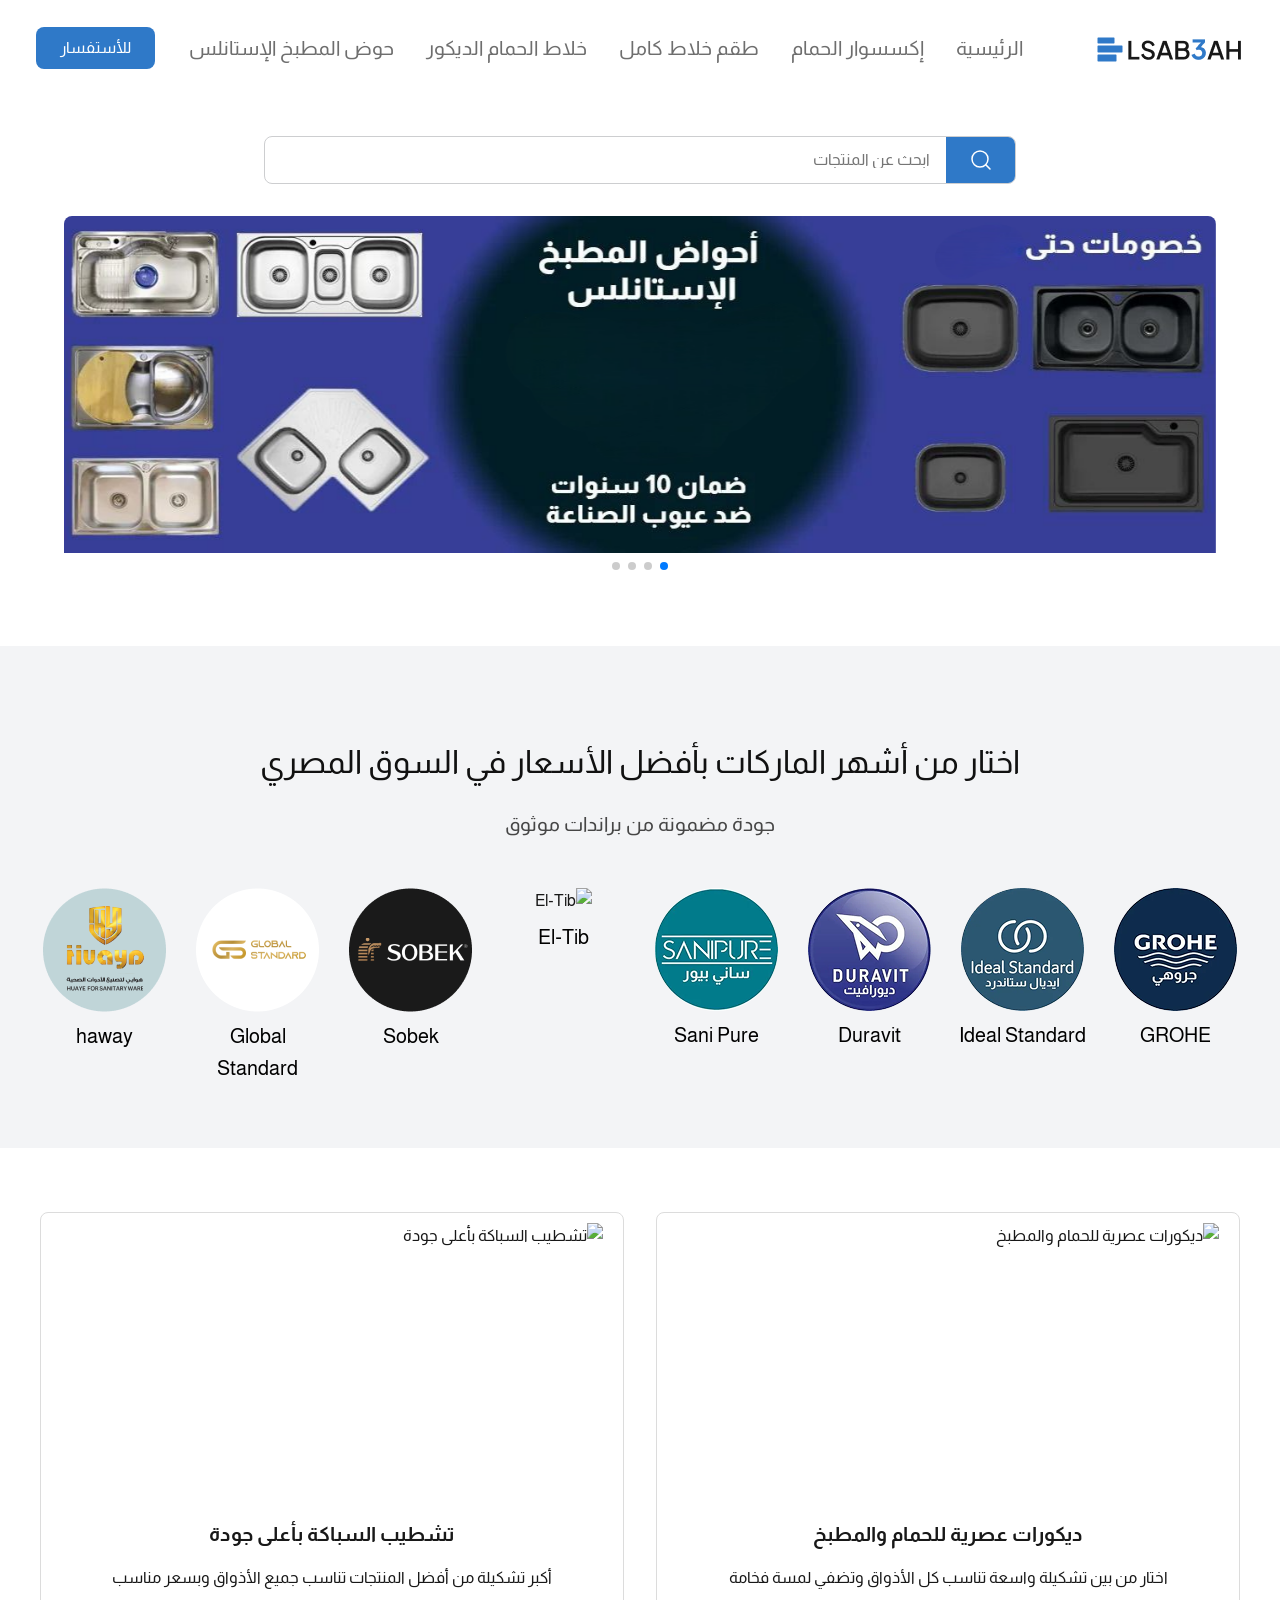
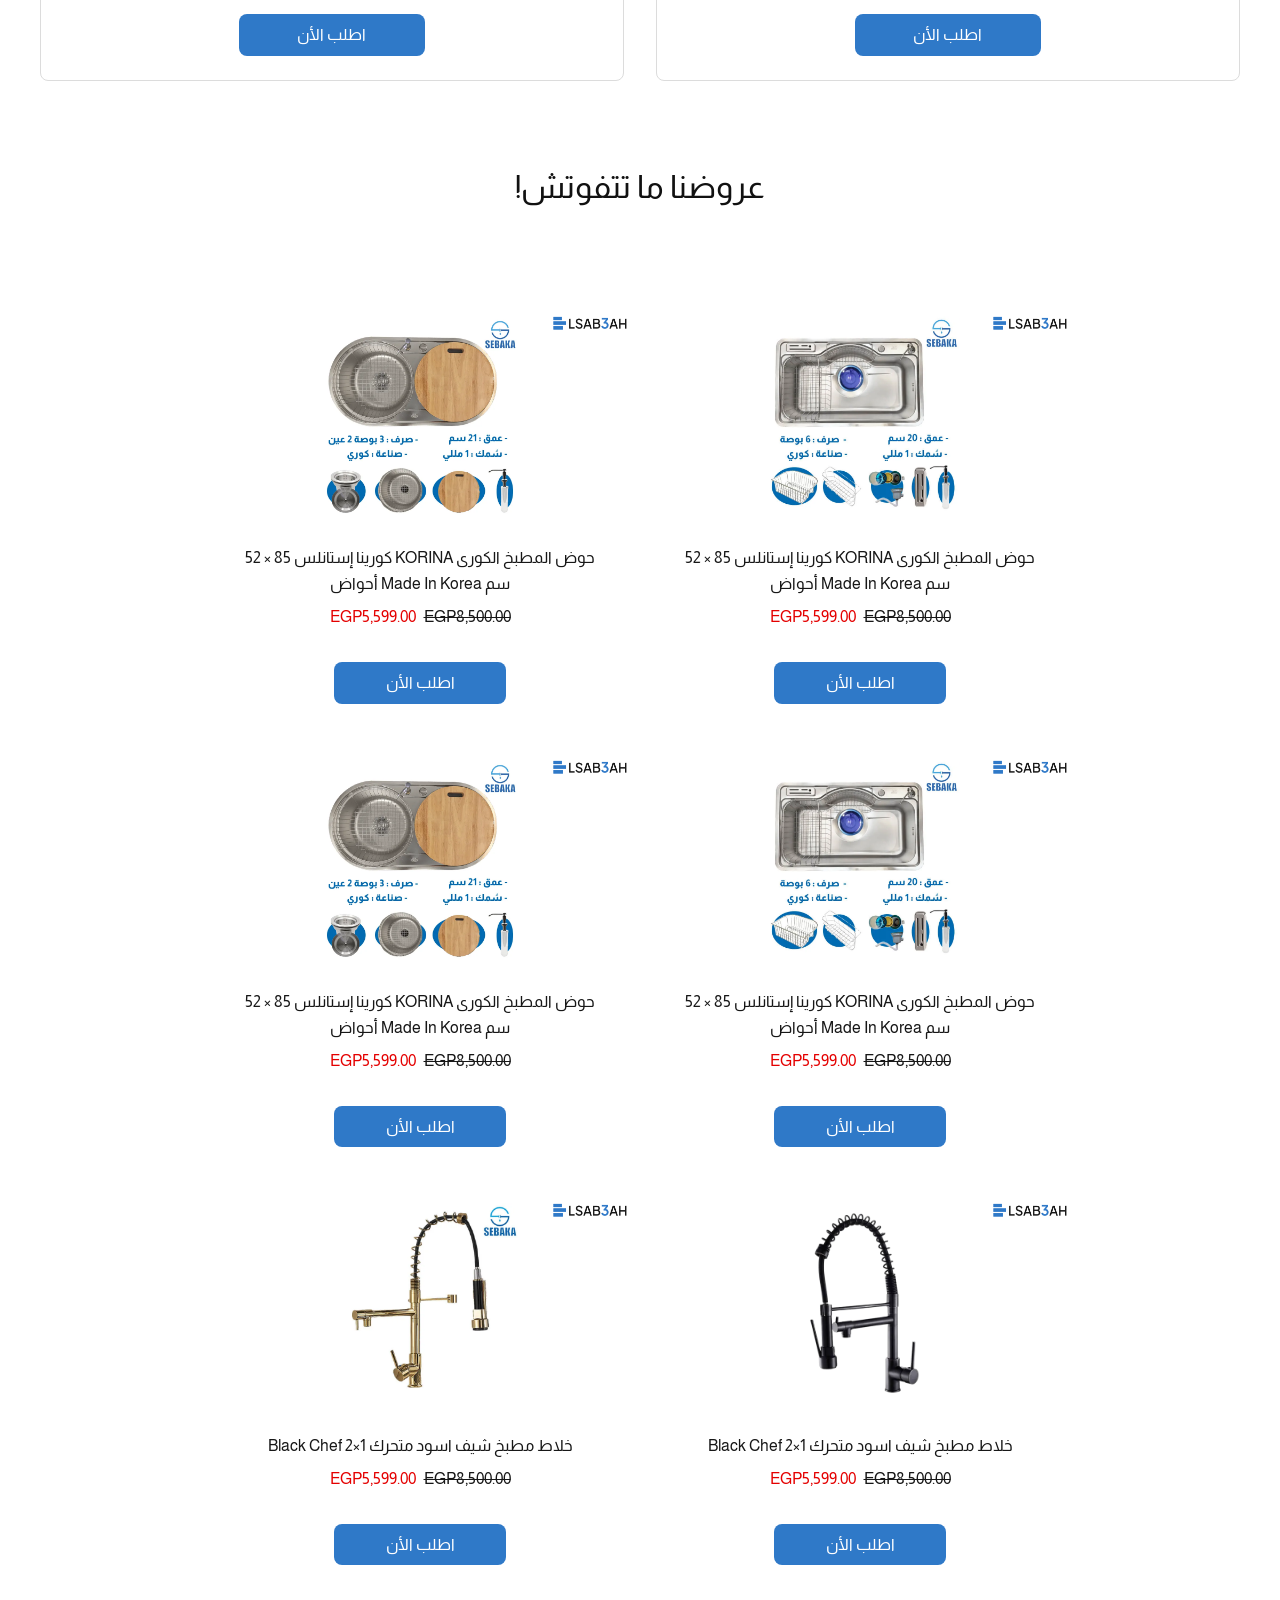
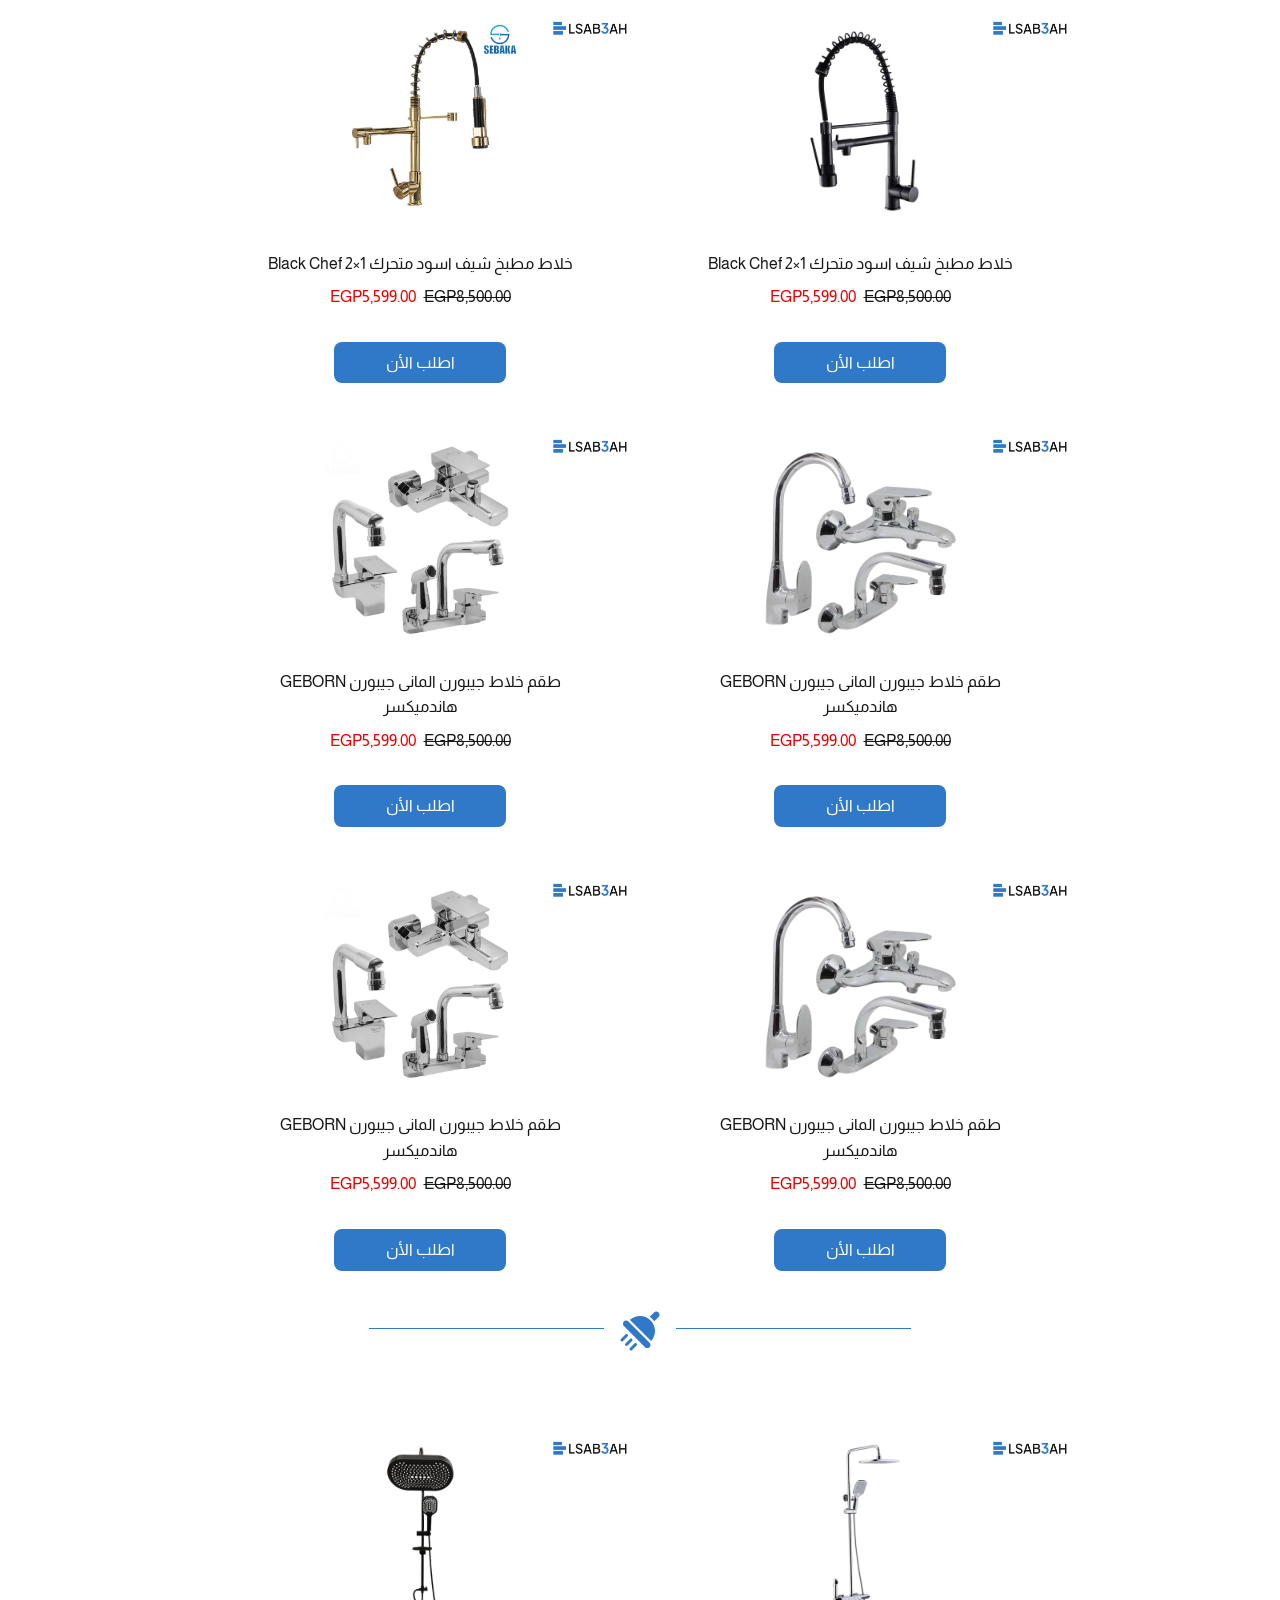
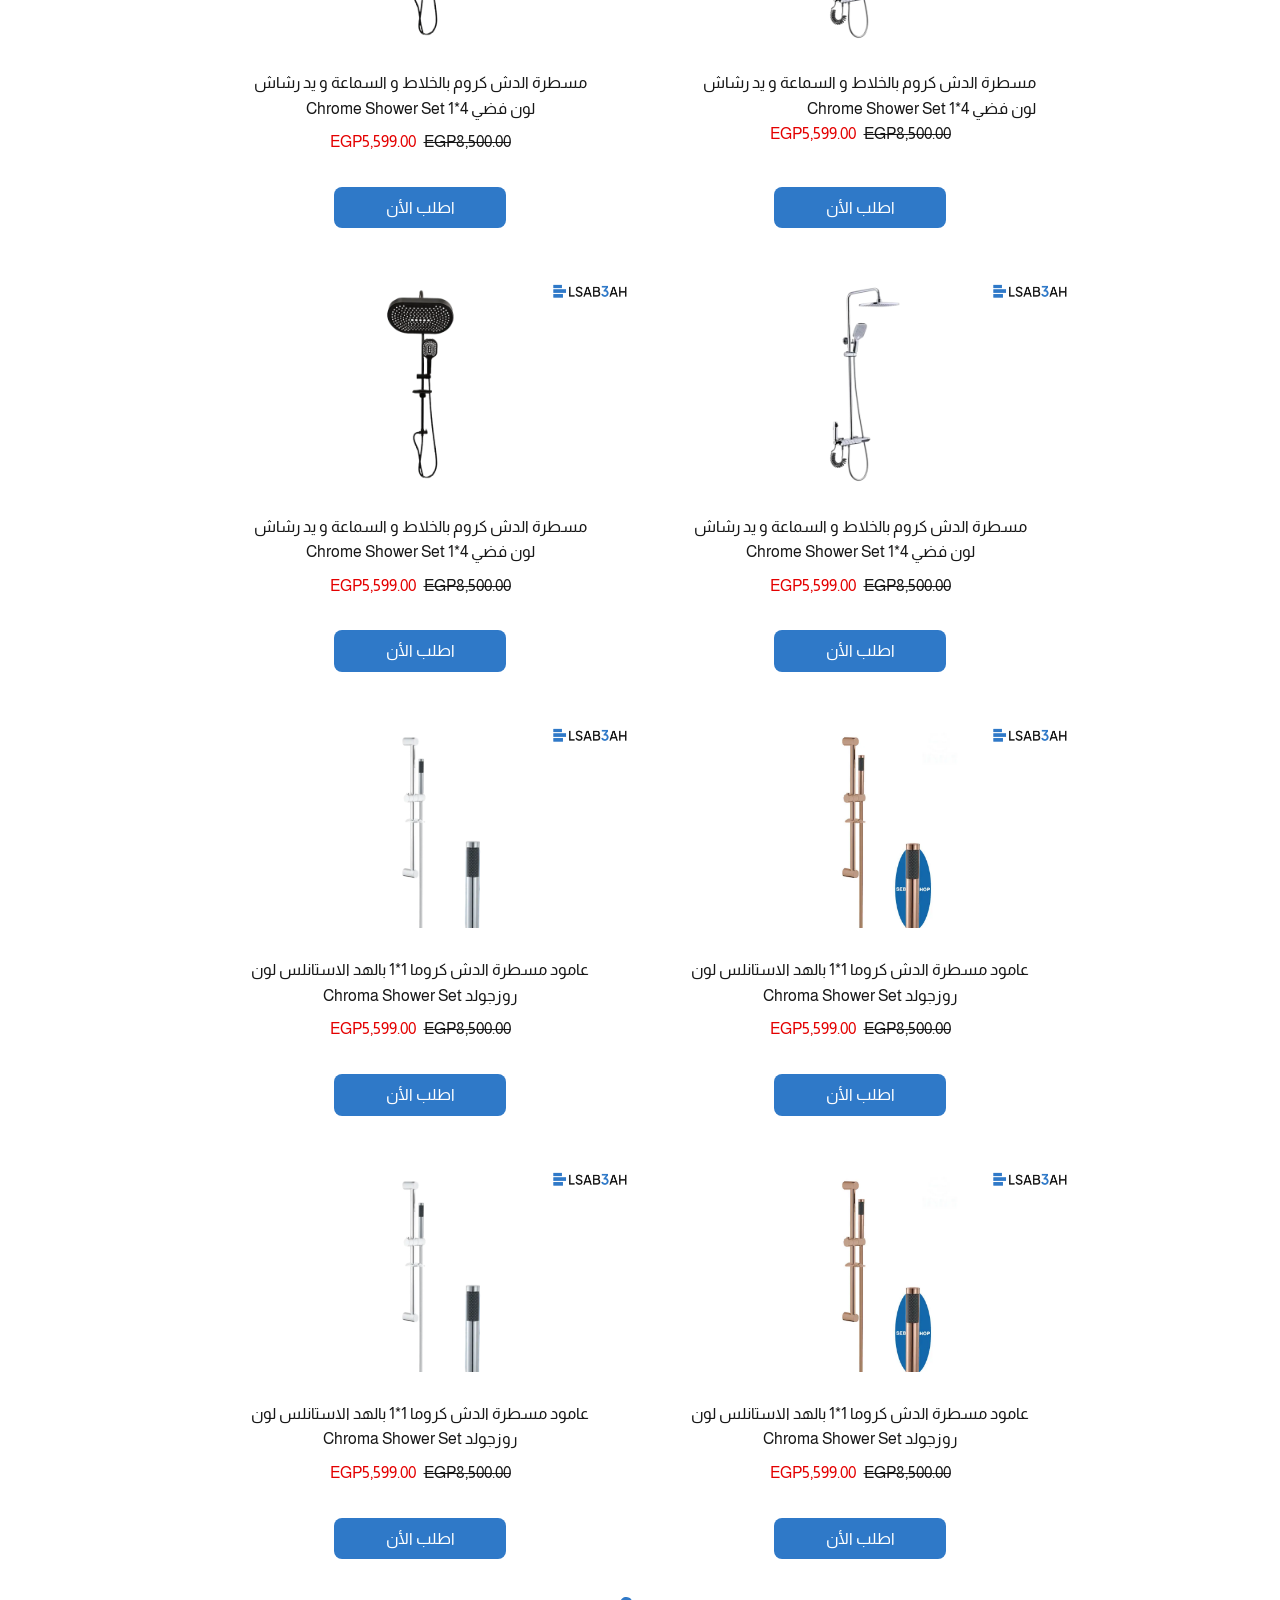
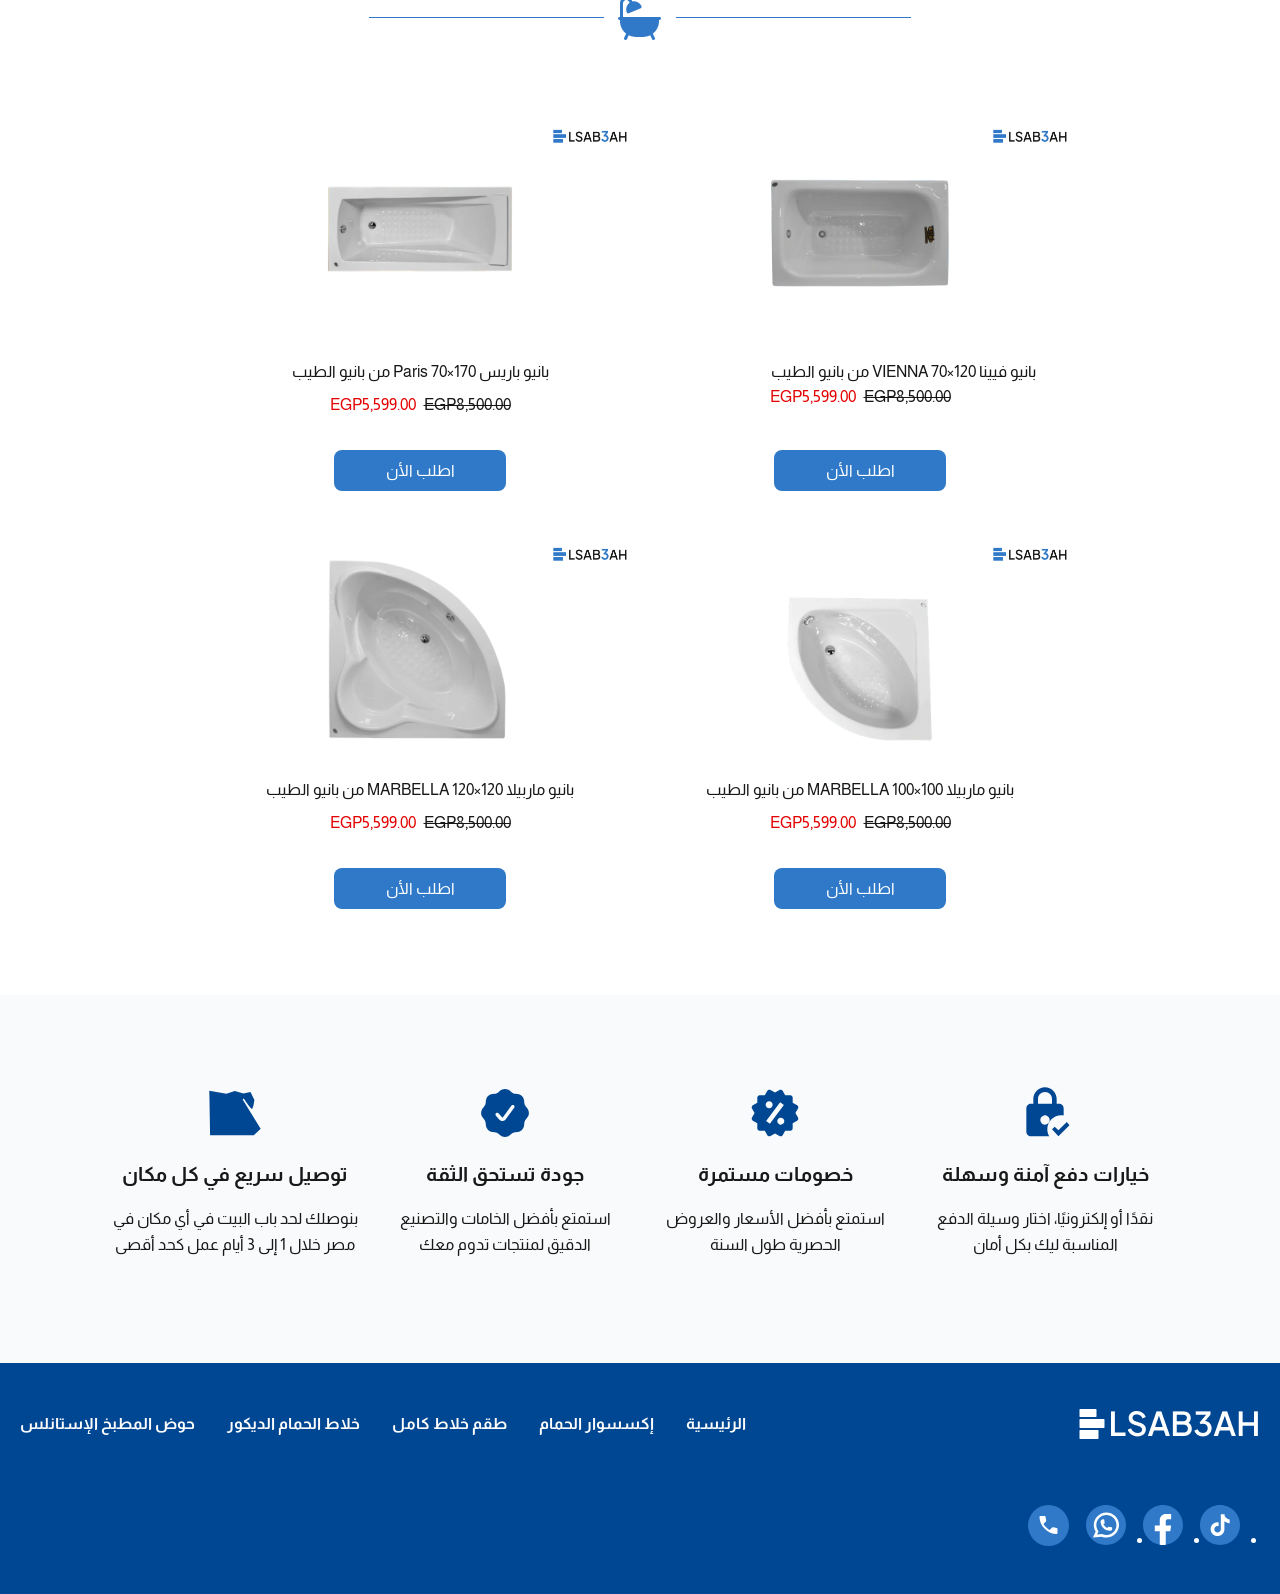
==== index.html @ ae7181c8 "Add files via upload" ====
<!DOCTYPE html>
<html lang="ar" dir="rtl">

<head>
  <meta charset="UTF-8">
  <meta name="viewport" content="width=device-width, initial-scale=1.0">
  <title>Elsab3a</title>
  <link rel="stylesheet" href="styles/index.css">
  <link rel="stylesheet" href="styles/store.css">
  <link rel="icon" type="image/png" href="assets/pagelogo.png">
  <link rel="stylesheet" href="https://cdn.jsdelivr.net/npm/swiper@11/swiper-bundle.min.css" />
</head>

<body>
  <header class="main-header">
    <nav class="main-nav">
      <div class="logo">
        <img src="/assets/logo.jpg" alt="LSAB3AH Logo" class="navbar-logo" />
      </div>
      <ul class="nav-links">
        <li><a href="#" class="nav-link">الرئيسية</a></li>
        <li><a href="#" class="nav-link">إكسسوار الحمام</a></li>
        <li><a href="#" class="nav-link">طقم خلاط كامل</a></li>
        <li><a href="#" class="nav-link">خلاط الحمام الديكور</a></li>
        <li><a href="#" class="nav-link">حوض المطبخ الإستانلس</a></li>
      </ul>
      <div class="social-links">
        <a href="#" aria-label="WhatsApp">للأستفسار</a>
      </div>
    </nav>
  </header>
  <main>
    <section class="hero-section">
      <div class="search-container">
        <input type="text" class="search-input" placeholder="ابحث عن المنتجات" aria-label="ابحث عن المنتجات" />
        <button class="search-icon" aria-label="بحث">
          <img class="img" src="assets/Search Icon.svg" />
        </button>
      </div>
      <!-- Swiper -->
      <div class="swiper mySwiper">
        <div class="swiper-wrapper">
          <div class="swiper-slide"><img src="assets/slider4.png" alt=""></div>
          <div class="swiper-slide"><img src="assets/slider2.png" alt=""></div>
          <div class="swiper-slide"><img src="assets/slider3.png" alt=""></div>
          <div class="swiper-slide"><img src="assets/slider1.png" alt=""></div>
        </div>
        <div class="swiper-pagination"></div>
      </div>
    </section>
    <section class="brands-section">
      <div class="brands-container">
        <div class="brands-header">
          <h2>اختار من أشهر الماركات بأفضل الأسعار في السوق المصري</h2>
          <p>جودة مضمونة من براندات موثوق</p>
        </div>
        <div class="brands-grid">
          <!-- GROHE -->
          <div class="brand-card">
            <img src="assets/grohe.png" alt="GROHE">
            <div class="brand-name">GROHE</div>
          </div>
          <!-- Ideal Standard -->
          <div class="brand-card">
            <img src="assets/Ideal Standard.png" alt="Ideal Standard">
            <div class="brand-name">Ideal Standard</div>
          </div>
          <!-- Duravit -->
          <div class="brand-card">
            <img src="assets/duravit.png" alt="Duravit">
            <div class="brand-name">Duravit</div>
          </div>
          <!-- Sani Pure -->
          <div class="brand-card">
            <img src="assets/Sani Pure.png" alt="Sani Pure">
            <div class="brand-name">Sani Pure</div>
          </div>
          <!-- El‑Tib -->
          <div class="brand-card">
            <img src="assets/el-tib.png" alt="El‑Tib">
            <div class="brand-name">El‑Tib</div>
          </div>
          <!-- Sobek -->
          <div class="brand-card">
            <img src="assets/sobek.png" alt="Sobek">
            <div class="brand-name">Sobek</div>
          </div>
          <!-- Global Standard -->
          <div class="brand-card">
            <img src="assets/Global Standard.png" alt="Global Standard">
            <div class="brand-name">Global Standard</div>
          </div>
          <!-- haway -->
          <div class="brand-card">
            <img src="assets/haway.png" alt="haway">
            <div class="brand-name">haway</div>
          </div>
        </div>
      </div>
    </section>
    <section class="categories-section">
      <div class="container">
        <div class="categories-grid">

          <!-- Card 1 -->
          <div class="categories-card">
            <img
              src="https://api.builder.io/api/v1/image/assets/TEMP/b9eadeb19c71623081ad354dc8fbdcfa9ae86567?width=900"
              alt="ديكورات عصرية للحمام والمطبخ" />
            <div class="categories-content">
              <h1>ديكورات عصرية للحمام والمطبخ</h1>
              <p>اختار من بين تشكيلة واسعة تناسب كل الأذواق وتضفي لمسة فخامة</p>
              <button>اطلب الأن</button>
            </div>
          </div>

          <!-- Card 2 -->
          <div class="categories-card">
            <img
              src="https://api.builder.io/api/v1/image/assets/TEMP/6707f439c3b077295281a4c45d31b52e92fdfbd0?width=900"
              alt="تشطيب السباكة بأعلى جودة" />
            <div class="categories-content">
              <h1>تشطيب السباكة بأعلى جودة</h1>
              <p>أكبر تشكيلة من أفضل المنتجات تناسب جميع الأذواق وبسعر مناسب</p>
              <button>اطلب الأن</button>
            </div>
          </div>

        </div>
      </div>
    </section>
    <section class="products-section">
      <div class="offer-header">
        <h2 class="offer-header-text">
          عروضنا ما تتفوتش!
        </h2>
      </div>
      <div class="products-grid" style="padding-top: 70px;">
        <article class="product-card">
          <img src="assets/logo.jpg" alt="logo" class="product-logo" />
          <div class="product-image">
            <img src="assets/offer-product1.png" alt="طقم إكسسوارات حمام إيلان – 6 قطع" />
          </div>
          <div class="product-details">
            <h2 class="product-title">حوض المطبخ الكورى KORINA كورينا إستانلس 85 × 52 سم Made In Korea
              أحواض</h2>
            <div class="product-price">
              <span class="original-price">EGP8,500.00</span>
              <span class="discounted-price">EGP5,599.00</span>
            </div>
          </div>
          <button class="order-button">اطلب الأن</button>
        </article>
        <article class="product-card">
          <img src="assets/logo.jpg" alt="logo" class="product-logo" />
          <div class="product-image">
            <img src="assets/offer-product2.png" alt="طقم إكسسوارات حمام 7 قطع – أسود | ستانلس ستيل 304" />
          </div>
          <div class="product-details">
            <h2 class="product-title">
              حوض المطبخ الكورى KORINA كورينا إستانلس 85 × 52 سم Made In Korea أحواض </h2>
            <div class="product-price">
              <span class="original-price">EGP8,500.00</span>
              <span class="discounted-price">EGP5,599.00</span>
            </div>
          </div>
          <button class="order-button">اطلب الأن</button>
        </article>
        <article class="product-card">
          <img src="assets/logo.jpg" alt="logo" class="product-logo" />
          <div class="product-image">
            <img src="assets/offer-product1.png" alt="حامل مناشف ثلاثي" />
          </div>
          <div class="product-details">
            <h2 class="product-title">حوض المطبخ الكورى KORINA كورينا إستانلس 85 × 52 سم Made In Korea أحواض</h2>
            <div class="product-price">
              <span class="original-price">EGP8,500.00</span>
              <span class="discounted-price">EGP5,599.00</span>
            </div>
          </div>
          <button class="order-button">اطلب الأن</button>
        </article>
        <article class="product-card">
          <img src="assets/logo.jpg" alt="logo" class="product-logo" />
          <div class="product-image">
            <img src="assets/offer-product2.png" alt="حامل مناشف ثلاثي" />
          </div>
          <div class="product-details">
            <h2 class="product-title">حوض المطبخ الكورى KORINA كورينا إستانلس 85 × 52 سم Made In Korea أحواض</h2>
            <div class="product-price">
              <span class="original-price">EGP8,500.00</span>
              <span class="discounted-price">EGP5,599.00</span>
            </div>
          </div>
          <button class="order-button">اطلب الأن</button>
        </article>
        <article class="product-card">
          <img src="assets/logo.jpg" alt="logo" class="product-logo" />
          <div class="product-image">
            <img src="assets/offer-product3.png" alt="ماكينة مناديل ورقية Jumbo – لون أسود" />
          </div>
          <div class="product-details">
            <h2 class="product-title">
              خلاط مطبخ شيف اسود متحرك Black Chef 2×1 </h2>
            <div class="product-price">
              <span class="original-price">EGP8,500.00</span>
              <span class="discounted-price">EGP5,599.00</span>
            </div>
          </div>
          <button class="order-button">اطلب الأن</button>
        </article>
        <article class="product-card">
          <img src="assets/logo.jpg" alt="logo" class="product-logo" />
          <div class="product-image">
            <img src="assets/offer-product4.png" alt="طقم إكسسوارات حمام ستانلس ستيل فورتي – 7 قطع" />
          </div>
          <div class="product-details">
            <h2 class="product-title">
              خلاط مطبخ شيف اسود متحرك Black Chef 2×1 </h2>
            <div class="product-price">
              <span class="original-price">EGP8,500.00</span>
              <span class="discounted-price">EGP5,599.00</span>
            </div>
          </div>
          <button class="order-button">اطلب الأن</button>
        </article>
        <article class="product-card">
          <img src="assets/logo.jpg" alt="logo" class="product-logo" />
          <div class="product-image">
            <img src="assets/offer-product3.png" alt="حامل منشفة كلاسيكي من الستانلس ستيل – فضي" />
          </div>
          <div class="product-details">
            <h2 class="product-title">
              خلاط مطبخ شيف اسود متحرك Black Chef 2×1 </h2>
            <div class="product-price">
              <span class="original-price">EGP8,500.00</span>
              <span class="discounted-price">EGP5,599.00</span>
            </div>
          </div>
          <button class="order-button">اطلب الأن</button>
        </article>
        <article class="product-card">
          <img src="assets/logo.jpg" alt="logo" class="product-logo" />
          <div class="product-image">
            <img src="assets/offer-product4.png" alt="منظم خزانة فوق الدش – أسود" />
          </div>
          <div class="product-details">
            <h2 class="product-title">خلاط مطبخ شيف اسود متحرك Black Chef 2×1</h2>
            <div class="product-price">
              <span class="original-price">EGP8,500.00</span>
              <span class="discounted-price">EGP5,599.00</span>
            </div>
          </div>
          <button class="order-button">اطلب الأن</button>
        </article>
        <article class="product-card">
          <img src="assets/logo.jpg" alt="logo" class="product-logo" />
          <div class="product-image">
            <img src="assets/offer-product5.png"
              alt="وحدة متعددة الاستخدامات للحمام أو المطبخ لتعليق المناشف والأغراض – ستانلس مزودة بخطاف" />
          </div>
          <div class="product-details">
            <h2 class="product-title">
              طقم خلاط جيبورن المانى جيبورن GEBORN هاندميكسر
            </h2>
            <div class="product-price">
              <span class="original-price">EGP8,500.00</span>
              <span class="discounted-price">EGP5,599.00</span>
            </div>
          </div>
          <button class="order-button">اطلب الأن</button>
        </article>
        <article class="product-card">
          <img src="assets/logo.jpg" alt="logo" class="product-logo" />
          <div class="product-image">
            <img src="assets/offer-product6.png" alt="حامل مناشف ستانلس ستيل – 53 سم – أسود" />
          </div>
          <div class="product-details">
            <h2 class="product-title">
              طقم خلاط جيبورن المانى جيبورن GEBORN هاندميكسر </h2>
            <div class="product-price">
              <span class="original-price">EGP8,500.00</span>
              <span class="discounted-price">EGP5,599.00</span>
            </div>
          </div>
          <button class="order-button">اطلب الأن</button>
        </article>
        <article class="product-card">
          <img src="assets/logo.jpg" alt="logo" class="product-logo" />
          <div class="product-image">
            <img src="assets/offer-product5.png" alt="علاقة حائط بمخدتين من الستانلس ستيل مع خشب الماهوجني" />
          </div>
          <div class="product-details">
            <h2 class="product-title">
              طقم خلاط جيبورن المانى جيبورن GEBORN هاندميكسر </h2>
            <div class="product-price">
              <span class="original-price">EGP8,500.00</span>
              <span class="discounted-price">EGP5,599.00</span>
            </div>
          </div>
          <button class="order-button">اطلب الأن</button>
        </article>
        <article class="product-card">
          <img src="assets/logo.jpg" alt="logo" class="product-logo" />
          <div class="product-image">
            <img src="assets/offer-product6.png" alt="حامل منشفة يد حديث - باللون الأسود" />
          </div>
          <div class="product-details">
            <h2 class="product-title">
              طقم خلاط جيبورن المانى جيبورن GEBORN هاندميكسر </h2>
            <div class="product-price">
              <span class="original-price">EGP8,500.00</span>
              <span class="discounted-price">EGP5,599.00</span>
            </div>
          </div>
          <button class="order-button">اطلب الأن</button>
        </article>
      </div>
    </section>
    <section class="products-section">
      <div class="offer-header product-lines" style="position: relative;">
        <img src="assets/fluent_showerhead-32-filled.svg" alt="">
      </div>
      <div class="products-grid" style="padding-top: 70px;">
        <article class="product-card">
          <img src="assets/logo.jpg" alt="logo" class="product-logo" />
          <div class="product-image">
            <img src="assets/shower-product1.png" alt="طقم إكسسوارات حمام إيلان – 6 قطع" />
          </div>
          <div class="product-details">
            <h2 class="product-title"></h2>مسطرة الدش كروم بالخلاط و السماعة و يد رشاش لون فضي 4*1 Chrome Shower Set
            </h2>
            <div class="product-price">
              <span class="original-price">EGP8,500.00</span>
              <span class="discounted-price">EGP5,599.00</span>
            </div>
          </div>
          <button class="order-button">اطلب الأن</button>
        </article>
        <article class="product-card">
          <img src="assets/logo.jpg" alt="logo" class="product-logo" />
          <div class="product-image">
            <img src="assets/shower-product2.png" alt="طقم إكسسوارات حمام 7 قطع – أسود | ستانلس ستيل 304" />
          </div>
          <div class="product-details">
            <h2 class="product-title">
              مسطرة الدش كروم بالخلاط و السماعة و يد رشاش لون فضي 4*1 Chrome Shower Set </h2>
            <div class="product-price">
              <span class="original-price">EGP8,500.00</span>
              <span class="discounted-price">EGP5,599.00</span>
            </div>
          </div>
          <button class="order-button">اطلب الأن</button>
        </article>
        <article class="product-card">
          <img src="assets/logo.jpg" alt="logo" class="product-logo" />
          <div class="product-image">
            <img src="assets/shower-product1.png" alt="حامل مناشف ثلاثي" />
          </div>
          <div class="product-details">
            <h2 class="product-title">مسطرة الدش كروم بالخلاط و السماعة و يد رشاش لون فضي 4*1 Chrome Shower Set</h2>
            <div class="product-price">
              <span class="original-price">EGP8,500.00</span>
              <span class="discounted-price">EGP5,599.00</span>
            </div>
          </div>
          <button class="order-button">اطلب الأن</button>
        </article>
        <article class="product-card">
          <img src="assets/logo.jpg" alt="logo" class="product-logo" />
          <div class="product-image">
            <img src="assets/shower-product2.png" alt="حامل مناشف ثلاثي" />
          </div>
          <div class="product-details">
            <h2 class="product-title">مسطرة الدش كروم بالخلاط و السماعة و يد رشاش لون فضي 4*1 Chrome Shower Set</h2>
            <div class="product-price">
              <span class="original-price">EGP8,500.00</span>
              <span class="discounted-price">EGP5,599.00</span>
            </div>
          </div>
          <button class="order-button">اطلب الأن</button>
        </article>
        <article class="product-card">
          <img src="assets/logo.jpg" alt="logo" class="product-logo" />
          <div class="product-image">
            <img src="assets/shower-product3.png" alt="ماكينة مناديل ورقية Jumbo – لون أسود" />
          </div>
          <div class="product-details">
            <h2 class="product-title">
              عامود مسطرة الدش كروما 1*1 بالهد الاستانلس لون روزجولد Chroma Shower Set </h2>
            <div class="product-price">
              <span class="original-price">EGP8,500.00</span>
              <span class="discounted-price">EGP5,599.00</span>
            </div>
          </div>
          <button class="order-button">اطلب الأن</button>
        </article>
        <article class="product-card">
          <img src="assets/logo.jpg" alt="logo" class="product-logo" />
          <div class="product-image">
            <img src="assets/shower-product4.png" alt="طقم إكسسوارات حمام ستانلس ستيل فورتي – 7 قطع" />
          </div>
          <div class="product-details">
            <h2 class="product-title">
              عامود مسطرة الدش كروما 1*1 بالهد الاستانلس لون روزجولد Chroma Shower Set </h2>
            <div class="product-price">
              <span class="original-price">EGP8,500.00</span>
              <span class="discounted-price">EGP5,599.00</span>
            </div>
          </div>
          <button class="order-button">اطلب الأن</button>
        </article>
        <article class="product-card">
          <img src="assets/logo.jpg" alt="logo" class="product-logo" />
          <div class="product-image">
            <img src="assets/shower-product3.png" alt="حامل منشفة كلاسيكي من الستانلس ستيل – فضي" />
          </div>
          <div class="product-details">
            <h2 class="product-title">
              عامود مسطرة الدش كروما 1*1 بالهد الاستانلس لون روزجولد Chroma Shower Set </h2>
            <div class="product-price">
              <span class="original-price">EGP8,500.00</span>
              <span class="discounted-price">EGP5,599.00</span>
            </div>
          </div>
          <button class="order-button">اطلب الأن</button>
        </article>
        <article class="product-card">
          <img src="assets/logo.jpg" alt="logo" class="product-logo" />
          <div class="product-image">
            <img src="assets/shower-product4.png" alt="منظم خزانة فوق الدش – أسود" />
          </div>
          <div class="product-details">
            <h2 class="product-title">عامود مسطرة الدش كروما 1*1 بالهد الاستانلس لون روزجولد Chroma Shower Set</h2>
            <div class="product-price">
              <span class="original-price">EGP8,500.00</span>
              <span class="discounted-price">EGP5,599.00</span>
            </div>
          </div>
          <button class="order-button">اطلب الأن</button>
        </article>

      </div>
    </section>
    <section class="products-section">
      <div class="offer-header product-lines" style="position: relative;">
        <img src="assets/solar_bath-bold.svg" alt="">
      </div>
      <div class="products-grid" style="padding-top: 70px;">
        <article class="product-card">
          <img src="assets/logo.jpg" alt="logo" class="product-logo" />
          <div class="product-image">
            <img src="assets/bath-product1.png" alt="طقم إكسسوارات حمام إيلان – 6 قطع" />
          </div>
          <div class="product-details">
            <h2 class="product-title"></h2>بانيو فيينا 120×70 VIENNA من بانيو الطيب</h2>
            <div class="product-price">
              <span class="original-price">EGP8,500.00</span>
              <span class="discounted-price">EGP5,599.00</span>
            </div>
          </div>
          <button class="order-button">اطلب الأن</button>
        </article>
        <article class="product-card">
          <img src="assets/logo.jpg" alt="logo" class="product-logo" />
          <div class="product-image">
            <img src="assets/bath-product2.png" alt="طقم إكسسوارات حمام 7 قطع – أسود | ستانلس ستيل 304" />
          </div>
          <div class="product-details">
            <h2 class="product-title">
              بانيو باريس 170×70 Paris من بانيو الطيب </h2>
            <div class="product-price">
              <span class="original-price">EGP8,500.00</span>
              <span class="discounted-price">EGP5,599.00</span>
            </div>
          </div>
          <button class="order-button">اطلب الأن</button>
        </article>
        <article class="product-card">
          <img src="assets/logo.jpg" alt="logo" class="product-logo" />
          <div class="product-image">
            <img src="assets/bath-product3.png" alt="حامل مناشف ثلاثي" />
          </div>
          <div class="product-details">
            <h2 class="product-title">بانيو ماربيلا 100×100 MARBELLA من بانيو الطيب</h2>
            <div class="product-price">
              <span class="original-price">EGP8,500.00</span>
              <span class="discounted-price">EGP5,599.00</span>
            </div>
          </div>
          <button class="order-button">اطلب الأن</button>
        </article>
        <article class="product-card">
          <img src="assets/logo.jpg" alt="logo" class="product-logo" />
          <div class="product-image">
            <img src="assets/bath-product4.png" alt="حامل مناشف ثلاثي" />
          </div>
          <div class="product-details">
            <h2 class="product-title">بانيو ماربيلا 120×120 MARBELLA من بانيو الطيب</h2>
            <div class="product-price">
              <span class="original-price">EGP8,500.00</span>
              <span class="discounted-price">EGP5,599.00</span>
            </div>
          </div>
          <button class="order-button">اطلب الأن</button>
        </article>


      </div>
    </section>
    <section class="feature-section">
      <div class="feature-container">

        <div class="feature-grid">

          <!-- Card 1 -->
          <div class="feature-card">
            <div class="icon-circle">
              <!-- SVG Icon -->
              <img src="assets/mdi_encryption-secure.svg" alt="Secure">
            </div>
            <h1>خيارات دفع آمنة وسهلة</h1>
            <p>نقدًا أو إلكترونيًا، اختار وسيلة الدفع المناسبة ليك بكل أمان</p>
          </div>

          <!-- Card 2 -->
          <div class="feature-card">
            <div class="icon-circle">
              <img src="assets/bxs_offer.svg" alt="Offer">
            </div>
            <h1>خصومات مستمرة</h1>
            <p>استمتع بأفضل الأسعار والعروض الحصرية طول السنة</p>
          </div>

          <!-- Card 3 -->
          <div class="feature-card">
            <div class="icon-circle">
              <img src="assets/mynaui_check-waves-solid.svg" alt="">
            </div>
            <h1>جودة تستحق الثقة</h1>
            <p>استمتع بأفضل الخامات والتصنيع الدقيق لمنتجات تدوم معك</p>
          </div>

          <!-- Card 4 -->
          <div class="feature-card">
            <div class="icon-circle">
              <img src="assets/game-icons_egypt.svg" alt="Egypt">
            </div>
            <h1>توصيل سريع في كل مكان</h1>
            <p>بنوصلك لحد باب البيت في أي مكان في مصر خلال 1 إلى 3 أيام عمل كحد أقصى</p>
          </div>

        </div>
      </div>
    </section>
  </main>
  <footer class="main-footer">
    <div class="footer-content">
      <div class="footer-logo">
        <img src="assets/footerlogo.png" alt="LSAB3AH Logo" class="navbar-logo" />
      </div>
      <nav class="footer-nav">
        <ul>
          <li><a href="index.html" class="footer-link">الرئيسية</a></li>
          <li><a href="#" class="footer-link">إكسسوار الحمام</a></li>
          <li><a href="#" class="footer-link">طقم خلاط كامل</a></li>
          <li><a href="#" class="footer-link">خلاط الحمام الديكور</a></li>
          <li><a href="#" class="footer-link">حوض المطبخ الإستانلس</a></li>
        </ul>
      </nav>
    </div>
    <div class="footer-content">
      <div class="footer-icons">
        <ul>
          <li>
            <a href="#"><img src="assets/tiktok.svg" alt="tiktok" /></a>
          </li>
          <li>
            <a href="#"><img src="assets/facebook.svg" alt="facebook" /></a>
          </li>
          <li>
            <a href="#"><img src="assets/whatsapp.svg" alt="whatsapp" /></a>
          </li>
          <li style="
              height: 41px;
              display: flex;
              justify-content: center;
              align-items: center;
              background: #2f79c8;
              border-radius: 50%;
              width: 41px;
            ">
            <a href="#"><img src="assets/material-symbols_call.svg" alt="call" /></a>
          </li>
        </ul>
      </div>
    </div>
  </footer>
  <script src="https://cdn.jsdelivr.net/npm/swiper@11/swiper-bundle.min.js"></script>
  <script src="main.js"></script>


</body>

</html>
---- styles/index.css ----
@import url("https://cdnjs.cloudflare.com/ajax/libs/meyer-reset/2.0/reset.min.css");
@import url("https://fonts.googleapis.com/css2?family=Almarai:wght@300;400;700;800&family=Plus+Jakarta+Sans:wght@200;300;400;500;600;700;800&display=swap");
:root {
    --primary-blue: rgba(47, 121, 200, 1);
    --medium-16-100-font-family: "Almarai", Helvetica;
    --medium-16-100-font-weight: 400;
    --medium-16-100-font-size: 16px;
    --medium-16-100-letter-spacing: 0px;
    --medium-16-100-line-height: 100%;
    --medium-16-100-font-style: normal;
    --medium-20-100-font-family: "Almarai", Helvetica;
    --medium-20-100-font-weight: 400;
    --medium-20-100-font-size: 20px;
    --medium-20-100-letter-spacing: 0px;
    --medium-20-100-line-height: 100%;
    --medium-20-100-font-style: normal;
    --primary-blue: rgba(47, 121, 200, 1);
    --medium-16-100-font-family: "Almarai", Helvetica;
    --medium-16-100-font-weight: 400;
    --medium-16-100-font-size: 16px;
    --medium-16-100-letter-spacing: 0px;
    --medium-16-100-line-height: 100%;
    --medium-16-100-font-style: normal;

}
* {
    box-sizing: border-box;
}

html,
body {
    margin: 0;
    padding: 0;
}


img,
picture,
video,
canvas,
svg {
    display: block;
    max-width: 100%;
}

input,
button,
textarea,
select {
    font: inherit;
}

a {
    color: inherit;
    text-decoration: none;
}

button:focus-visible,
a:focus-visible {
    outline: 2px solid #4a90e2;
    outline-offset: 2px;
}




/* Inject original CSS here */

/* Global Styles */
body {
    font-family: "Almarai", Helvetica, Arial, sans-serif;
    line-height: 1.6;
    color: #171717;
    background-color: #ffffff;
}

/* Header Styles */
.main-header {
    background-color: #ffffff;
    padding: 1rem 0;
}

.main-nav {
    display: flex;
    justify-content: space-between;
    align-items: center;
    max-width: 1240px;
    margin: 0 auto;
    padding: 0 1rem;
}

.logo {
    display: flex;
    align-items: center;
}

.logo-icon {
    display: flex;
    flex-direction: column;
    gap: 2px;
    margin-right: 0.5rem;
}

.logo-line {
    background-color: #004793;
    height: 3px;
    border-radius: 1px;
}

.logo-line:nth-child(1) {
    width: 17px;
}

.logo-line:nth-child(2) {
    width: 25px;
}

.logo-line:nth-child(3) {
    width: 19px;
}

.logo-text {
    font-family: "Plus Jakarta Sans", sans-serif;
    font-weight: 600;
    font-size: 2rem;
    color: #004793;
}

.nav-links {
    display: flex;
    gap: 2rem;
    list-style: none;
}

.nav-link {
    color: #6E6E6E;
    text-decoration: none;
    font-weight: 400;
    font-size: 1.25rem;
    transition: color 0.3s ease;
}

.nav-link:hover {
    color: var(--primary-blue);
}
.social-links {
  border-radius: 8px;
  background: var(--Primary-Blue, #2F79C8);
  padding: 8px 24px;
  color: #ffffff;
  cursor: pointer;
  transition: background-color 0.3s ease;
}

.social-links:hover {
  background-color: #1c5fa8;
}


/* === Hero === */
.swiper {
  width: 90%;
  height: 370px;
  max-width: 1240px;
 
  border-radius: 8px;
}

.swiper-slide {
  text-align: center;
  font-size: 18px;
  background: #444;
  display: flex;
  justify-content: center;
  align-items: center;
  cursor: grab;
}

.swiper-slide img {
  display: block;
  width: 100%;
  height: 100%;
}

.swiper {
  margin-left: auto;
  margin-right: auto;
  padding-bottom: 33px !important;
  margin-bottom: 60px;
}


      /* === Container === */
      .brands-section {
        padding: 4rem 1rem;
        background-color: #f3f4f6;
      }
      .brands-container {
        max-width: 1200px;
        margin: 0 auto;
      }
      .brands-header {
        text-align: center;
        margin-bottom: 3rem;
      }
      .brands-header h2 {
        font-size: 32px;
        font-weight: 400;
        margin-bottom: 16px;
        color: #111111;
      }
      .brands-header p {
        font-size: 20px;
        color: #464646;
      }
  
      /* === Grid === */
      .brands-grid {
        display: grid;
        gap: 24px;
        /* default: 2 columns */
        grid-template-columns: repeat(2, 1fr);
      }
      @media (min-width: 640px) {
        /* ≥640px: 4 columns */
        .brands-grid {
          grid-template-columns: repeat(4, 1fr);
        }
      }
      @media (min-width: 1024px) {
        /* ≥1024px: 8 columns */
        .brands-grid {
          grid-template-columns: repeat(8, 1fr);
        }
      }
  
      /* === Brand Card === */
      .brand-card {
        display: flex;
        flex-direction: column;
        align-items: center;
        gap: 0.5rem;
      }
      .brand-circle {
        width: 5rem;
        height: 5rem;
        background: #ffffff;
        border-radius: 50%;
        box-shadow: 0 1px 4px rgba(0,0,0,0.1);
        display: flex;
        align-items: center;
        justify-content: center;
        padding: 0.5rem;
      }
      .brand-circle img {
        max-width: 100%;
        max-height: 100%;
        object-fit: contain;
      }
      .brand-name {
          font-size: 20px;
      font-weight: 500;
      color: #000000;
      text-align: center;
      }

      .categories-section {
        padding: 4rem 1rem;
    }

    .container {
        max-width: 1200px;
        margin: 0 auto;
    }

    /* === Grid === */
    .categories-grid {
        display: grid;
        grid-template-columns: 1fr;
        gap: 2rem;
    }

    @media (min-width: 768px) {
        .categories-grid {
            grid-template-columns: repeat(2, 1fr);
        }
    }

    /* === Card === */
    .categories-card {
        background: #fff;
        border: 1px solid #dcdcdc;
        border-radius: 8px;
        overflow: hidden;
        display: flex;
        flex-direction: column;
        padding-top: 10px;
    }

    .categories-card img {
        width: 93%;
        height: 255px;
        object-fit: cover;
        display: block;
        border-radius: 5px;
        margin: 0 auto;
    }

    .categories-content {
        padding: 1.5rem;
        text-align: center;

    }

    .categories-content h1 {
        font-size: 20px;
        font-weight: 700;
        color: #181818;
        margin-bottom: 16px;
    }

    .categories-content p {
        color: #181818;
        margin-bottom: 1.5rem;
        flex: 1;
        font-size: 16px;
        font-weight: 400;
        line-height: 150%;
    }

    .categories-content button {
        background-color: #2F79C8;
        color: white;
        border: none;
        border-radius: 0.5rem;
        padding: 8px 24px;
        font-size: 16px;
        width: 35%;
        cursor: pointer;
        transition: background-color 0.2s;
        align-self: center;
    }

    .categories-content button:hover {
        background-color: #1e40af;
        /* ≈ bg-blue-700 */
    }
    .offer-header {
      text-align: center;
    }
    .product-lines::before{
      content: '';
      position: absolute;
      width: 235px;
      height: 1px;
      background: #2F79C8;
      top: 45%;
      right: 60px;
    }
    .product-lines::after{
      content: '';
      position: absolute;
      width: 235px;
      height: 1px;
      background: #2F79C8;
      top: 45%;
      left: 60px;
    }

  
    .offer-header-text {
      font-size: 32px;
    line-height: 100%;
    font-weight: 400;
    color: #111111;
    }
/* Feature Styles */
    .feature-container {
      max-width: 85%;
      margin: 0 auto;
      padding: 0 1rem;
  }

  .feature-section {
    padding: 90px 0;
    font-family: 'Almarai', sans-serif;
    background-color: #f9fafb;
    margin-top: 50px;
  }

  .feature-grid {
      display: grid;
      gap: 24px;
  }

  @media (min-width: 768px) {
      .feature-grid {
          grid-template-columns: repeat(4, 1fr);
      }
  }

  .feature-card {
      text-align: center;
  }

  .icon-circle {
      width: 3.5rem;

      display: flex;
      justify-content: center;
      margin: 0 auto;
  }

  .icon-circle svg {
      width: 2rem;
      height: 2rem;
      color: white;
  }

  .feature-card h1 {
      font-size: 20px;
      font-weight: 700;
      color: #181818;
      margin-bottom: 16px;
  }

  .feature-card p {
      color: #181818;
      font-size: 16px;
      font-weight: 400;
  }

  .feature-title {
      text-align: center;
      margin-bottom: 3rem;
  }

  .feature-title h2 {
      font-size: 2rem;
      font-weight: 700;
      color: #1f2937;
  }
/* Footer Styles */
.main-footer {
  background-color: #004793;
  color: #ffffff;
  padding: 2rem 0;
}

.footer-content {
  max-width: 1240px;
  margin: 0 auto;
  display: flex;
  justify-content: space-between;
  align-items: center;
}

.footer-logo {
  display: flex;
  align-items: center;
}

.footer-logo .logo-icon .logo-line {
  background-color: #ffffff;
}

.footer-logo .logo-text {
  color: #ffffff;
}

.footer-nav ul {
  display: flex;
  gap: 2rem;
  list-style: none;
}

.footer-link {
  color: #ffffff;
  text-decoration: none;
  font-weight: 700;
  transition: opacity 0.3s ease;
}

.footer-link:hover {
  opacity: 0.8;
}
.footer-icons{
  margin: 36px -20px 0 0;
}
.footer-icons ul {
  display: flex;
  justify-content: center;
  align-items: center;
  gap: 1rem;
}
.footer-icons li{
  transition: transform  0.3s ease ;
  cursor: pointer;
}
.footer-icons li:hover {
  transform: translateY(-10px);
}


/* Responsive Design */
@media (max-width: 768px) {

  .main-nav,
  .footer-content {
      flex-direction: column;
      gap: 1rem;
  }

  .nav-links,
  .footer-nav ul {
      flex-direction: column;
      align-items: center;
  }

  .products-grid {
      grid-template-columns: repeat(auto-fill, minmax(240px, 1fr));
  }
}
---- styles/store.css ----
@import url("https://cdnjs.cloudflare.com/ajax/libs/meyer-reset/2.0/reset.min.css");
@import url("https://fonts.googleapis.com/css2?family=Almarai:wght@300;400;700;800&family=Plus+Jakarta+Sans:wght@200;300;400;500;600;700;800&display=swap");
:root {
    --primary-blue: rgba(47, 121, 200, 1);
    --medium-16-100-font-family: "Almarai", Helvetica;
    --medium-16-100-font-weight: 400;
    --medium-16-100-font-size: 16px;
    --medium-16-100-letter-spacing: 0px;
    --medium-16-100-line-height: 100%;
    --medium-16-100-font-style: normal;
    --medium-20-100-font-family: "Almarai", Helvetica;
    --medium-20-100-font-weight: 400;
    --medium-20-100-font-size: 20px;
    --medium-20-100-letter-spacing: 0px;
    --medium-20-100-line-height: 100%;
    --medium-20-100-font-style: normal;
    --primary-blue: rgba(47, 121, 200, 1);
    --medium-16-100-font-family: "Almarai", Helvetica;
    --medium-16-100-font-weight: 400;
    --medium-16-100-font-size: 16px;
    --medium-16-100-letter-spacing: 0px;
    --medium-16-100-line-height: 100%;
    --medium-16-100-font-style: normal;

}
* {
    box-sizing: border-box;
}

html,
body {
    margin: 0;
    padding: 0;
}


img,
picture,
video,
canvas,
svg {
    display: block;
    max-width: 100%;
}

input,
button,
textarea,
select {
    font: inherit;
}

a {
    color: inherit;
    text-decoration: none;
}

button:focus-visible,
a:focus-visible {
    outline: 2px solid #4a90e2;
    outline-offset: 2px;
}




/* Inject original CSS here */

/* Global Styles */
body {
    font-family: "Almarai", Helvetica, Arial, sans-serif;
    line-height: 1.6;
    color: #171717;
    background-color: #ffffff;
}

/* Header Styles */
.main-header {
    background-color: #ffffff;
    padding: 1rem 0;
}

.main-nav {
    display: flex;
    justify-content: space-between;
    align-items: center;
    max-width: 1240px;
    margin: 0 auto;
    padding: 0 1rem;
}

.logo {
    display: flex;
    align-items: center;
}

.logo-icon {
    display: flex;
    flex-direction: column;
    gap: 2px;
    margin-right: 0.5rem;
}

.logo-line {
    background-color: #004793;
    height: 3px;
    border-radius: 1px;
}

.logo-line:nth-child(1) {
    width: 17px;
}

.logo-line:nth-child(2) {
    width: 25px;
}

.logo-line:nth-child(3) {
    width: 19px;
}

.logo-text {
    font-family: "Plus Jakarta Sans", sans-serif;
    font-weight: 600;
    font-size: 2rem;
    color: #004793;
}

.nav-links {
    display: flex;
    gap: 2rem;
    list-style: none;
}

.nav-link {
    color: #6E6E6E;
    text-decoration: none;
    font-weight: 400;
    font-size: 1.25rem;
    transition: color 0.3s ease;
}

.nav-link:hover {
    color: var(--primary-blue);
}


.search-container {
    position: relative;
    width: 752px;
    height: 48px;
    background-color: #ffffff;
    border-radius: 8px;
    overflow: hidden;
    border: 1px solid;
    border-color: #cdced0;
    display: flex;
    flex-direction: row-reverse;
    align-items: center;
    margin: 40px auto 32px auto;
    justify-content: center;
}

.search-input {
    flex: 1;
    border: none;
    outline: none;
    padding: 0 16px;

}

.search-icon {
    width: 69px;
    height: 100%;
    background: var(--primary-blue);
    border: none;
    display: flex;
    align-items: center;
    justify-content: center;
    cursor: pointer;
    padding: 0;
    transition: background 0.2s;
}

.search-icon:hover {
    background: #1c5fa8;
}

.search-icon .img {
    width: 24px;
    height: 24px;
}
.social-links {
    border-radius: 8px;
    background: var(--Primary-Blue, #2F79C8);
    padding: 8px 24px;
    color: #ffffff;
    cursor: pointer;
    transition: background-color 0.3s ease;
}

/* Main Content Styles */
.product-listing {
    margin: 2rem auto;
    padding: 0 1rem;
}

.filter-section {
    margin-bottom: 2rem;
}

.filter-container {
    display: flex;
    justify-content: space-around;
    align-items: center;
}

.price-filter {
    display: flex;
    gap: 0.5rem;
}

.price-input {
    padding: 0.5rem 1rem;
    border: 1px solid #cdced0;
    border-radius: 8px;
    font-size: 0.875rem;
    color: #707070;
}

.filter-button {
    padding: 0.5rem 1rem;
    background-color: #ffffff;
    border: 1px solid #cdced0;
    border-radius: 8px;
    color: var(--primary-blue);
    font-weight: 500;
    cursor: pointer;
    transition: background-color 0.3s ease, color 0.3s ease;
}

.filter-button:hover {
    background-color: var(--primary-blue);
    color: #ffffff;
}

.brand-logo {
    max-width: 180px;
    height: auto;
}
.products-section {
    display: flex;
    justify-content: center;
    align-items: center;
    flex-direction: column;

}
.products-grid {
    display: grid
    ;
        grid-template-columns: repeat(auto-fit, minmax(290px, 4fr));
        gap: 24px;
        justify-content: center;
        padding: 20px;
        width: 70%;
        margin: 0 auto;
}

.product-card {
    background-color: #ffffff;
    border-radius: 8px;
    overflow: hidden;
    transition: box-shadow 0.3s ease;
    display: flex;
    flex-direction: column;
    height: 100%;
    padding: 16px;
    position: relative;
}

.product-card:hover {
    box-shadow: 0 4px 8px rgba(0, 0, 0, 0.15);
}
.product-logo{
    position: absolute;
    width: 75px;
    height: 15px;
    aspect-ratio: 73 / 14;
    top: 15px;
    right: 0;
}

.product-image {
    height: 200px;
    display: flex;
    justify-content: center;
    align-items: center;
    overflow: hidden;
}

.product-image img {
    max-width: 100%;
    max-height: 100%;
    object-fit: contain;
}

.product-details {
    padding: 1rem;
    flex: 1;
}

.product-title {
    font-size: 1rem;
    font-weight: 400;
    margin-bottom: 0.5rem;
    text-align: center;
}

.product-price {
    display: flex;
    justify-content: center;
    align-items: center;
    gap: 0.5rem;
    margin-bottom: 1rem;
}

.original-price {
    color: #171717;
    text-decoration: line-through;
}

.discounted-price {
    color: #e40000;
    font-weight: 500;
}

.order-button {
    display: block;
    width: 45%;
    padding: 8px 24px;
    display: block;
    margin: 0 auto;
    background-color: var(--primary-blue);
    color: #ffffff;
    border: none;
    border-radius: 8px;
    cursor: pointer;
    transition: background-color 0.3s ease;
}

.order-button:hover,.social-links:hover {
    background-color: #1c5fa8;
}

.load-more {
    text-align: center;
    margin-top: 2rem;
}

.load-more-button {
    padding: 0.75rem 2rem;
    background-color: #ffffff;
    color: var(--primary-blue);
    border: 1px solid var(--primary-blue);
    border-radius: 8px;
    font-weight: 500;
    cursor: pointer;
    transition: background-color 0.3s ease, color 0.3s ease;
}

.load-more-button:hover {
    background-color: var(--primary-blue);
    color: #ffffff;
}

/* Footer Styles */
.main-footer {
    background-color: #004793;
    color: #ffffff;
    padding: 2rem 0;
}

.footer-content {
    max-width: 1240px;
    margin: 0 auto;
    display: flex;
    justify-content: space-between;
    align-items: center;
}

.footer-logo {
    display: flex;
    align-items: center;
}

.footer-logo .logo-icon .logo-line {
    background-color: #ffffff;
}

.footer-logo .logo-text {
    color: #ffffff;
}

.footer-nav ul {
    display: flex;
    gap: 2rem;
    list-style: none;
}

.footer-link {
    color: #ffffff;
    text-decoration: none;
    font-weight: 700;
    transition: opacity 0.3s ease;
}

.footer-link:hover {
    opacity: 0.8;
}
.footer-icons{
    margin: 36px -20px 0 0;
}
.footer-icons ul {
    display: flex;
    justify-content: center;
    align-items: center;
    gap: 1rem;
}


/* Responsive Design */
@media (max-width: 768px) {

    .main-nav,
    .footer-content {
        flex-direction: column;
        gap: 1rem;
    }

    .nav-links,
    .footer-nav ul {
        flex-direction: column;
        align-items: center;
    }

    .products-grid {
        grid-template-columns: repeat(auto-fill, minmax(240px, 1fr));
    }
}
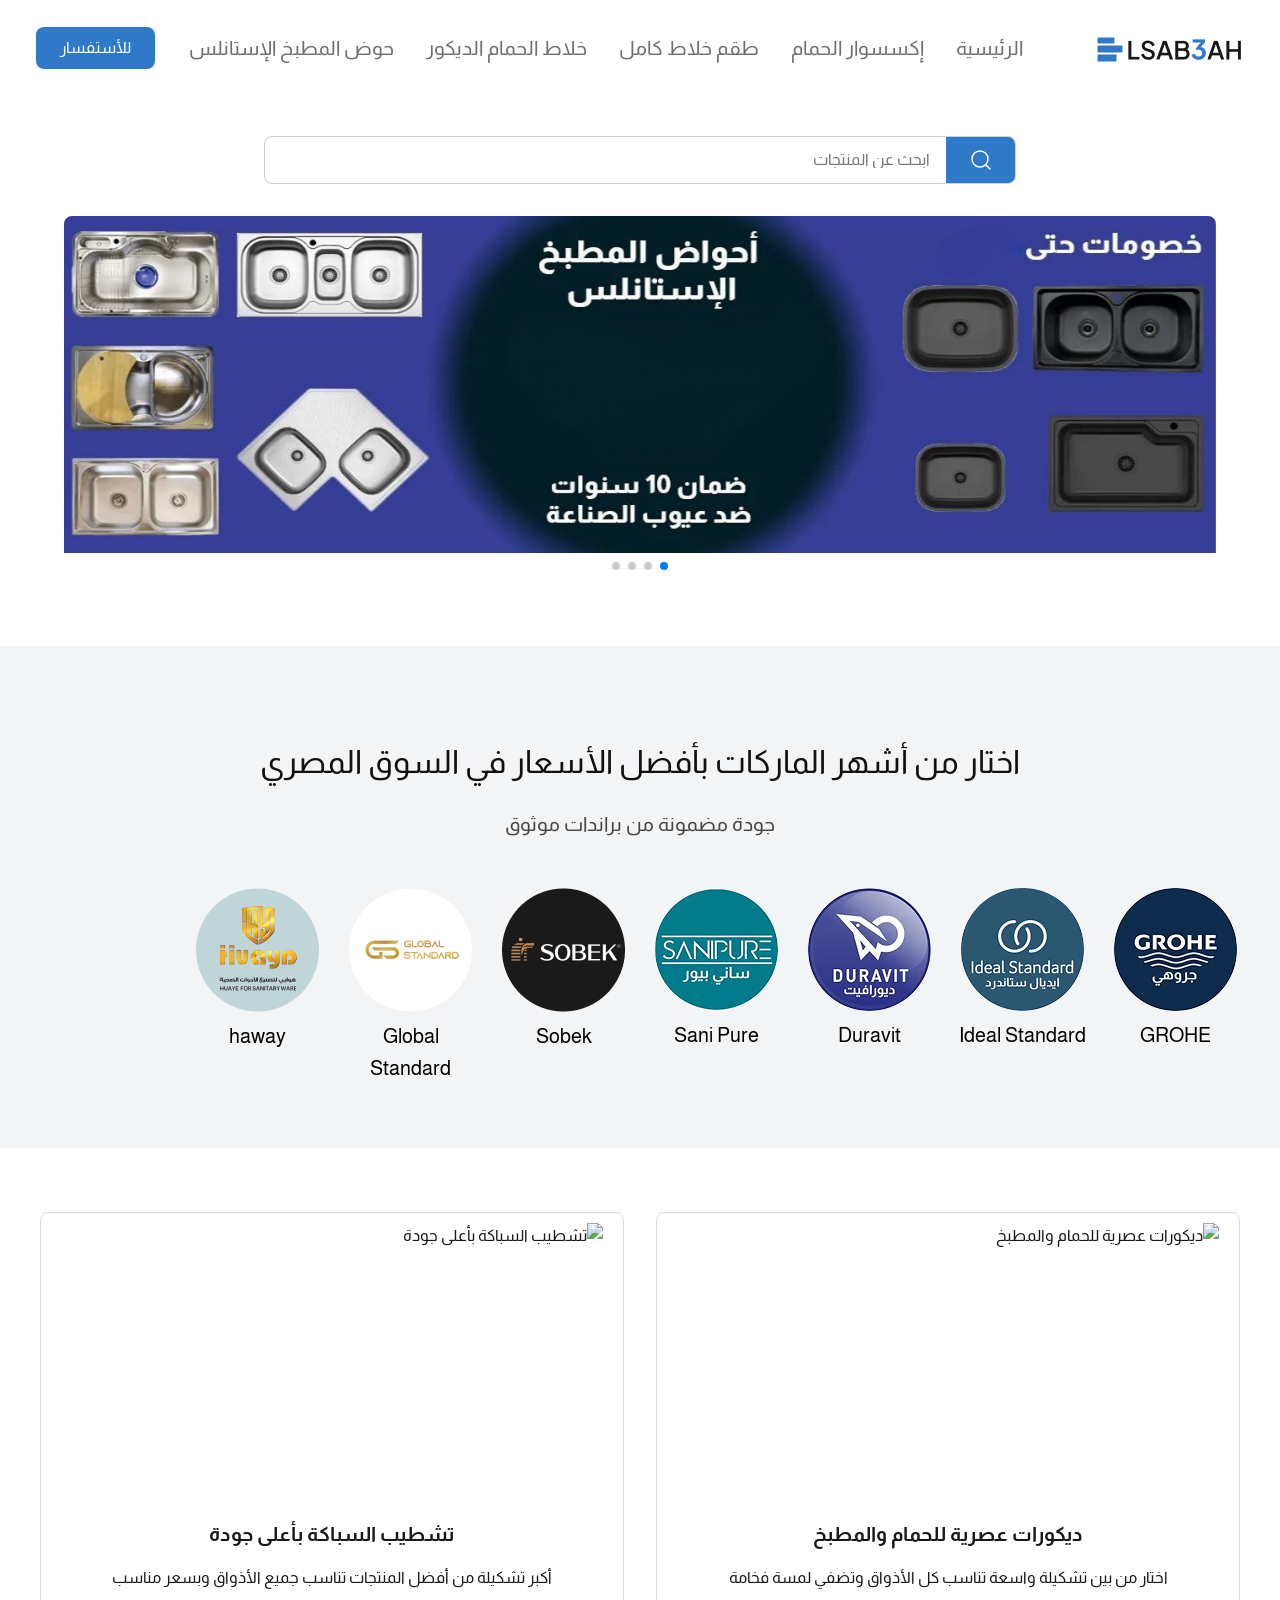
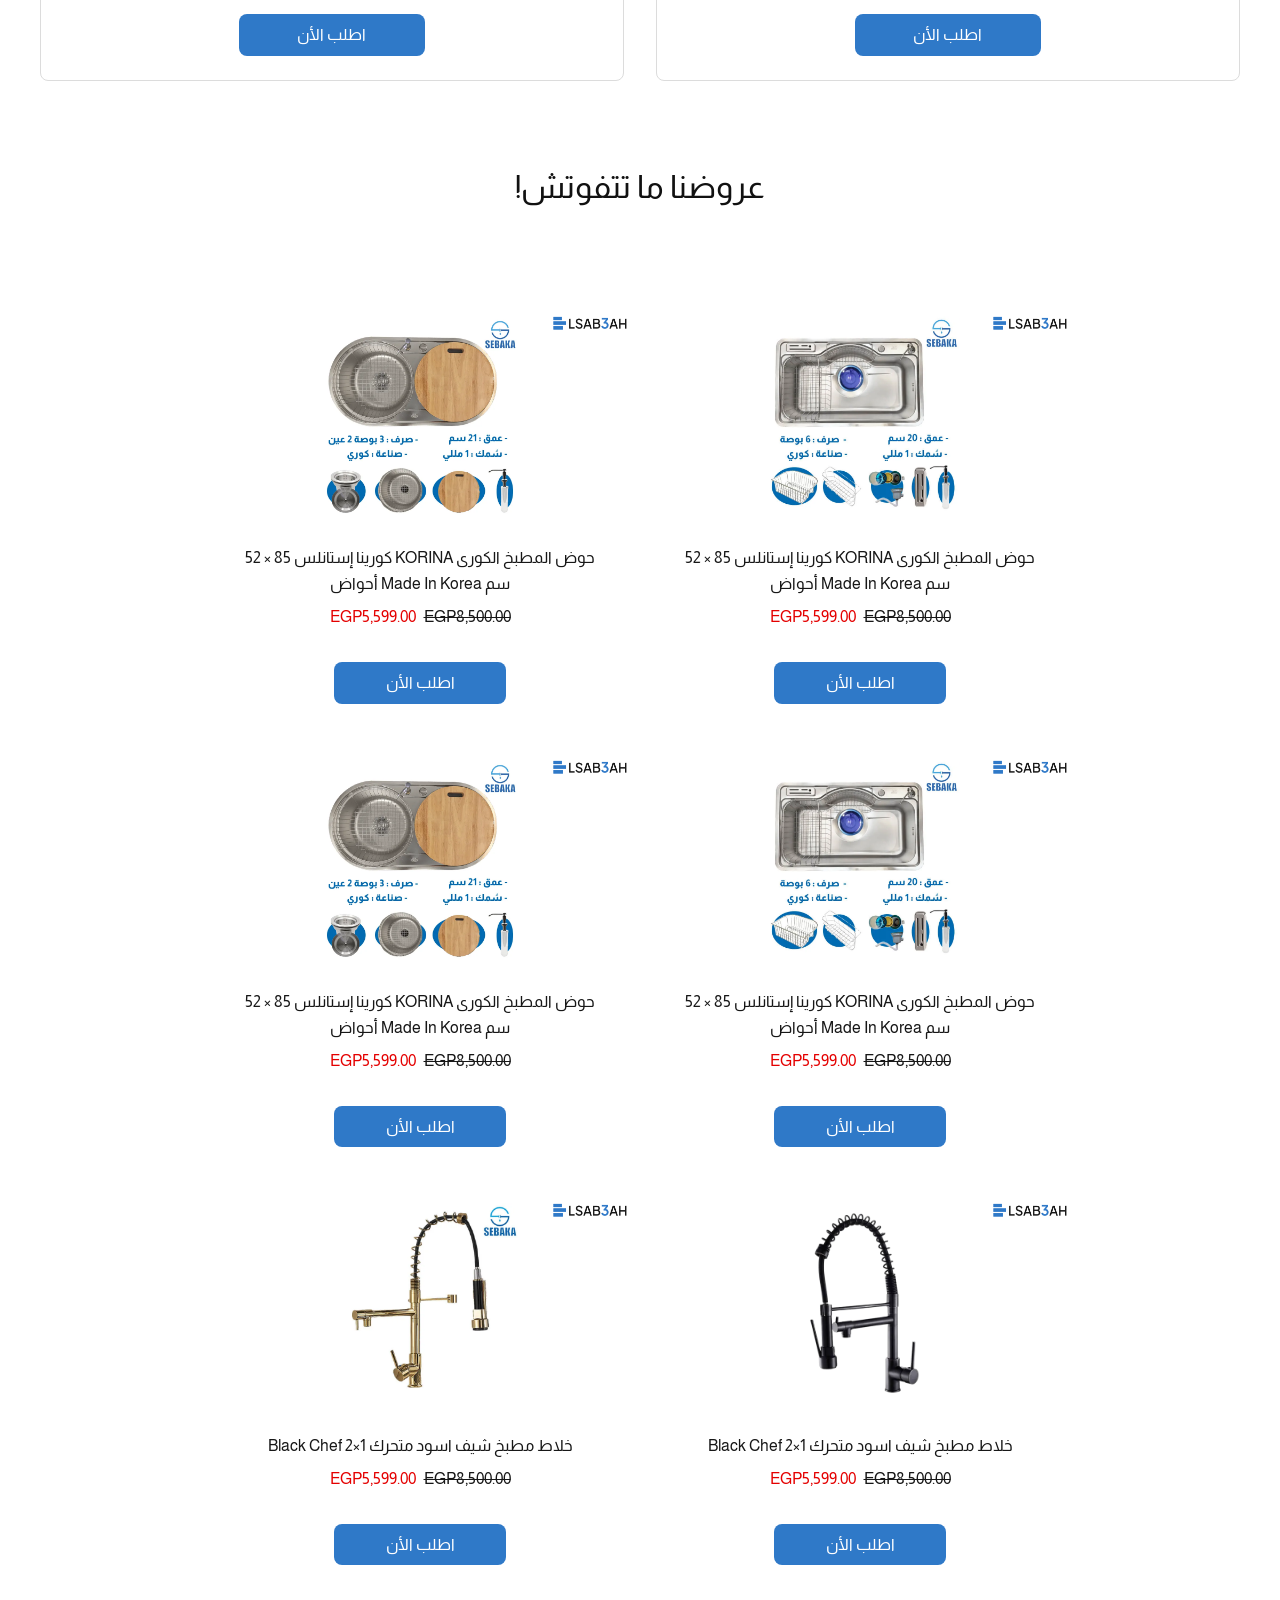
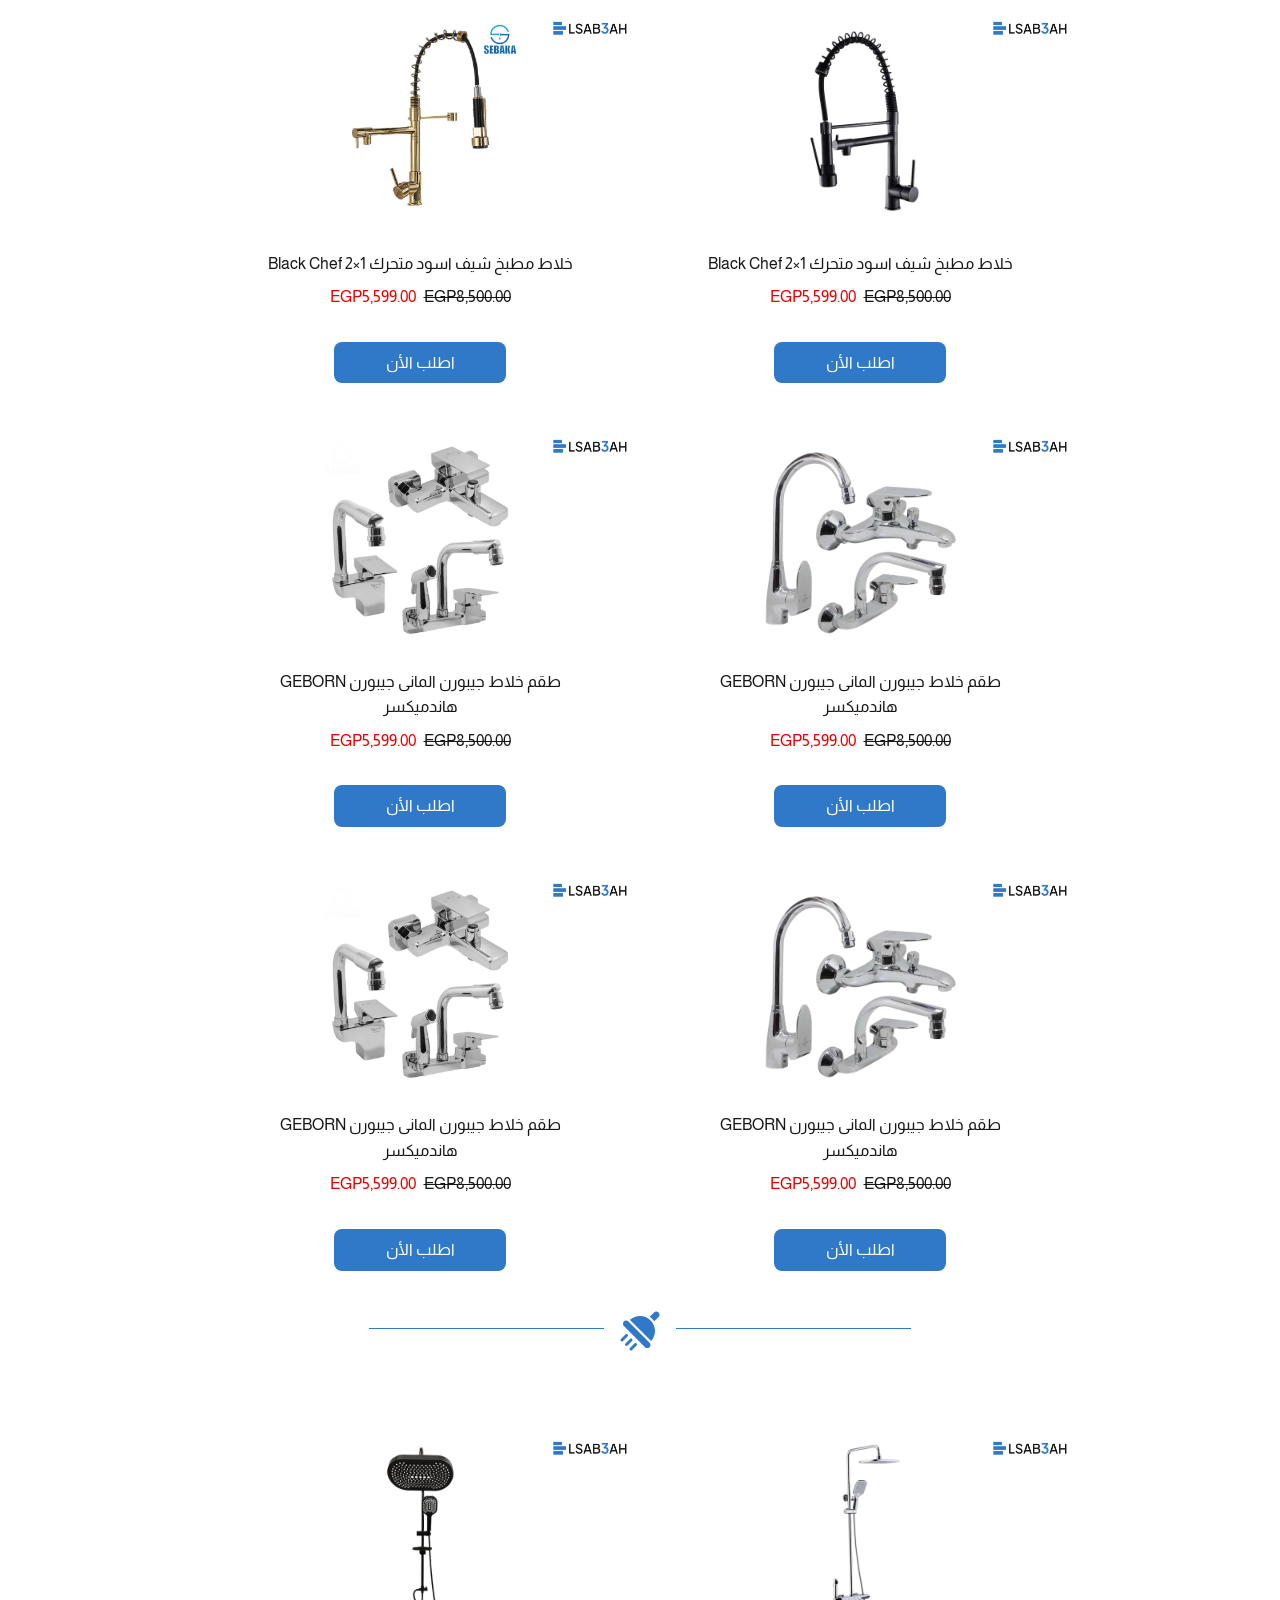
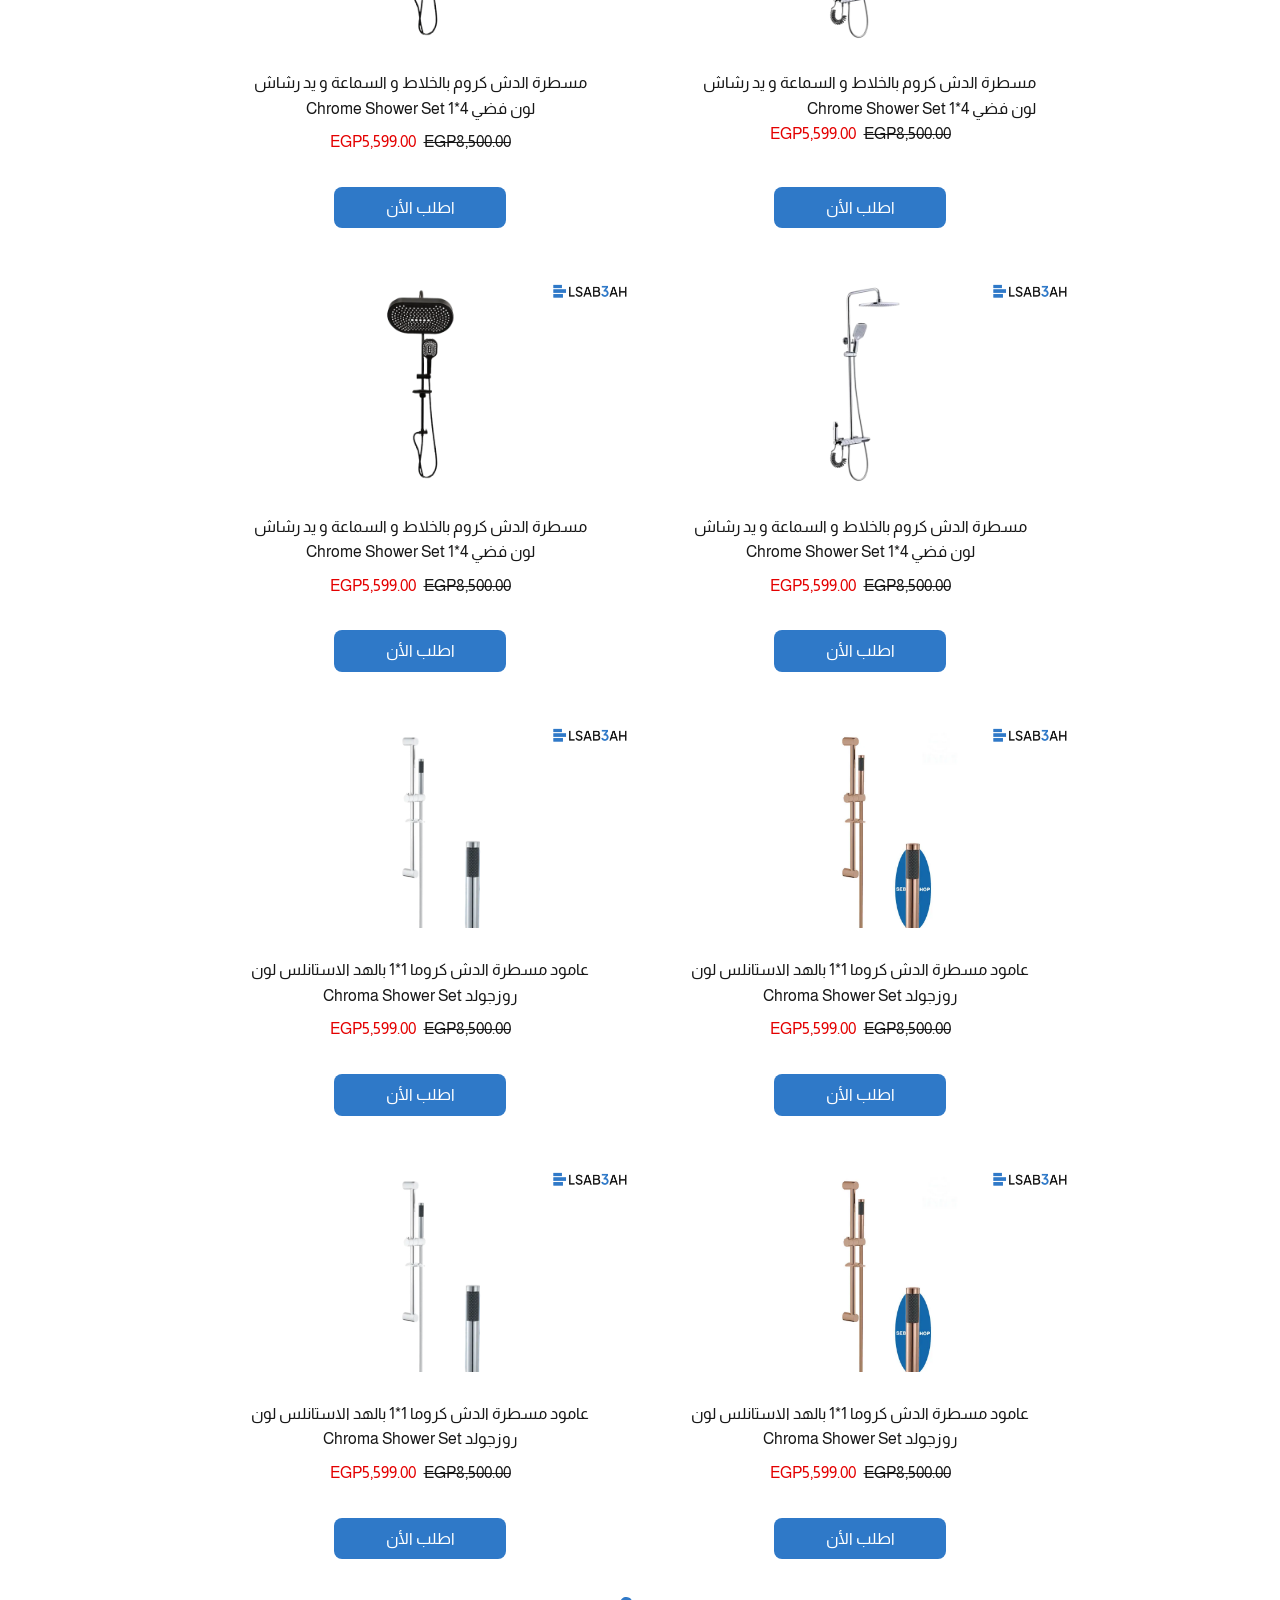
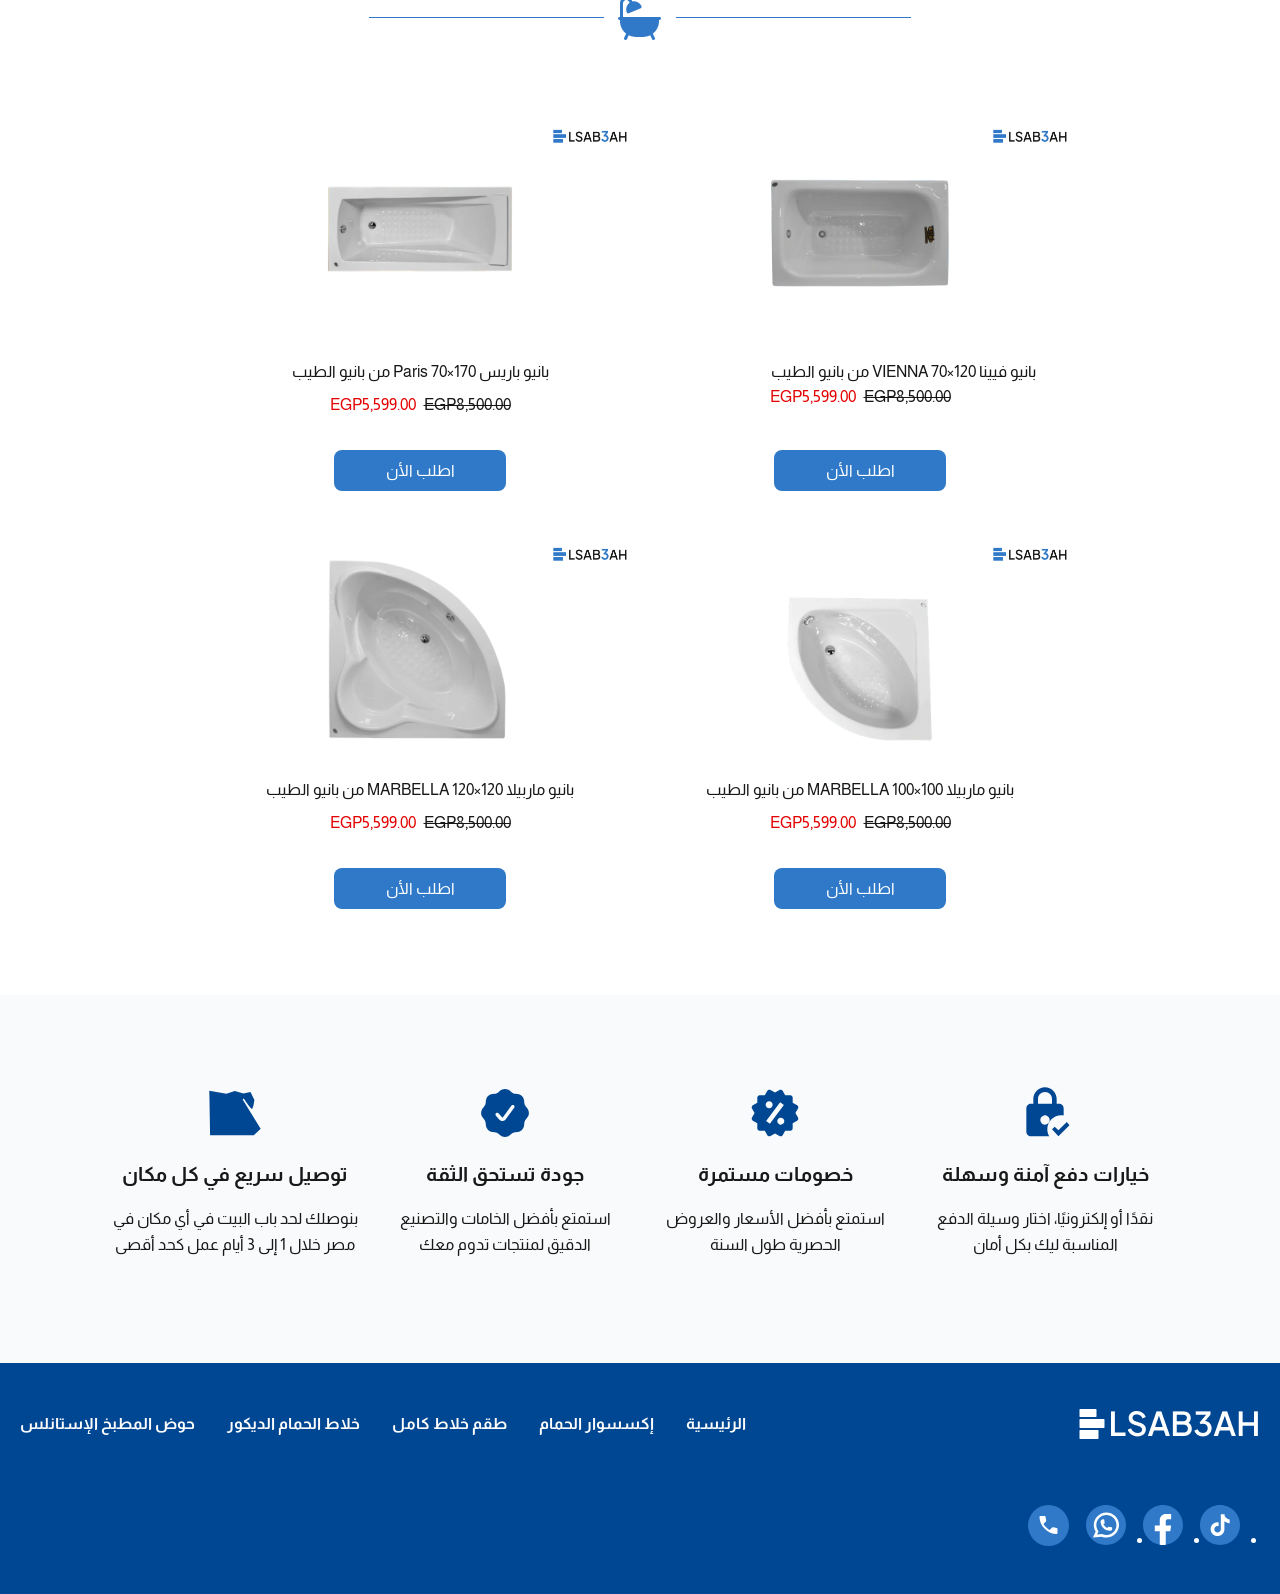
==== commit 2906ac28: "Update index.html" ====
--- a/index.html
+++ b/index.html
@@ -15,7 +15,7 @@
   <header class="main-header">
     <nav class="main-nav">
       <div class="logo">
-        <img src="/assets/logo.jpg" alt="LSAB3AH Logo" class="navbar-logo" />
+        <img src="assets/logo.jpg" alt="LSAB3AH Logo" class="navbar-logo" />
       </div>
       <ul class="nav-links">
         <li><a href="#" class="nav-link">الرئيسية</a></li>
@@ -76,10 +76,7 @@
             <div class="brand-name">Sani Pure</div>
           </div>
           <!-- El‑Tib -->
-          <div class="brand-card">
-            <img src="assets/el-tib.png" alt="El‑Tib">
-            <div class="brand-name">El‑Tib</div>
-          </div>
+          
           <!-- Sobek -->
           <div class="brand-card">
             <img src="assets/sobek.png" alt="Sobek">
@@ -602,4 +599,4 @@
 
 </body>
 
-</html>+</html>
